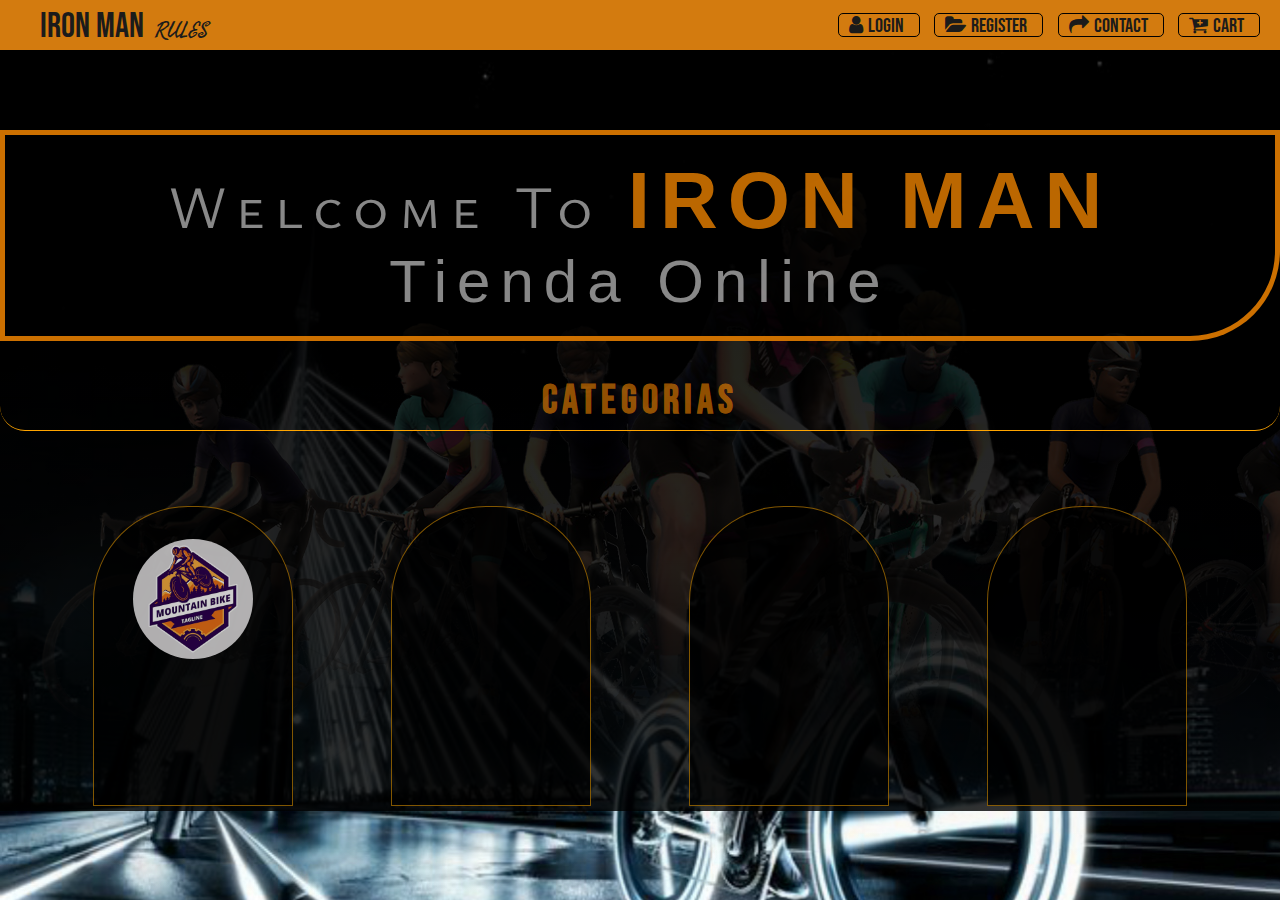
==== proyecto/home.html @ fcaba1b1 "add proyecto v1" ====
<!DOCTYPE html>
<html lang="en">

<head>
    <meta charset="UTF-8">
    <meta name="viewport" content="width=device-width, initial-scale=1.0">
    <title>Layout index.php</title>

    <!-- estilo propio de la pagina -->
    <link rel="stylesheet" href="css/estilo.css">

    <!-- iconos -->
    <link rel="stylesheet" href="https://cdnjs.cloudflare.com/ajax/libs/font-awesome/4.7.0/css/font-awesome.min.css">


    <!-- tipos de letra de google fonts -->
    <link rel="preconnect" href="https://fonts.googleapis.com">
    <link rel="preconnect" href="https://fonts.gstatic.com" crossorigin>
    <link href="https://fonts.googleapis.com/css2?family=Ysabeau+SC:wght@500&display=swap" rel="stylesheet">
    <link href="https://fonts.googleapis.com/css2?family=Fasthand&display=swap" rel="stylesheet">
    <link href="https://fonts.googleapis.com/css2?family=Bebas+Neue&family=Fasthand&display=swap" rel="stylesheet">
</head>

<body>
    <header>
        <div class="logo">
            <a href="home.html">iron man</a> <span class="logo-rules">rules</span>
        </div>
        <ul>

            <li><a href="#"> <i class="fa fa-user"></i>Login</a></li>
            <li><a href="#"><i class="fa fa-folder-open"></i>Register</a></li>
            <li><a href="#"><i class="fa fa-share"></i>Contact</a></li>
            <li><a href="#"><i class="fa fa-cart-plus"></i>Cart</a></li>

        </ul>
    </header>

    <main>

        <section class="contenedor">
            <div class="welcome">
                welcome to <span class="iron-man">iron man</span><p>tienda online</p> 
            </div>
        </section>
        <section class="titulo">
            <h1>categorias</h1>
        </section>
        <section class="contenedor">
            <div class="tarjeta">
                <img src="img/logo.avif" alt="imagen" class="tarjeta-imagen">
            </div>
            <div class="tarjeta"></div>
            <div class="tarjeta"></div>
            <div class="tarjeta"></div>
        </section>

    </main>

</body>

</html>
---- proyecto/css/estilo.css ----
:root {
    --principalColor: rgba(255, 140, 0, 0.589);
}

* {
    padding: 0;
    margin: 0;
    box-sizing: border-box;
    font-family: Arial, Helvetica, sans-serif;

}

header {
    position: fixed;
    top: 0;
    width: 100%;
    z-index: 1000;
    /* height: 100px; */
    background-color: rgb(211, 123, 15);
}

header ul {
    padding: 10px;
    text-align: right;
}

header li {
    list-style-type: none;
    display: inline;
    font-size: 20px;
    margin-right: 10px;
    padding-right: 10px;
    border: 1px solid black;
    border-radius: 5px;
}

header a {
    font-family: 'Bebas Neue', sans-serif;
    color: rgb(27, 27, 27);
    text-decoration: none;
    transition-property: color;
    transition-duration: 0.2s;
    transition-timing-function: linear;
    padding: 5px;
}

header a:hover {
    color: brown;
}

i {
    padding: 5px;
}

.logo {
    position: absolute;
    font-family: 'Bebas Neue', sans-serif;
    text-transform: uppercase;
    font-size: 35px;
    left: 30px;
    color: rgb(27, 27, 27);
    padding: 5px;
}

.logo-rules {
    font-family: 'Fasthand', cursive;
    font-size: 22px;

}

body {
    background: linear-gradient(rgba(0, 0, 0, 0.2), rgba(0, 0, 0, 0)), url('../img/home.jpg');
    background-size: cover;
    background-repeat: no-repeat;
    background-attachment: fixed;
    z-index: 100;
}

main {
    background: linear-gradient(rgba(0, 0, 0, 0.9), rgba(0, 0, 0, 0.8)), url('../img/logo-header.png');
    z-index: 10;
    animation: fadeIn 1s forwards;

}

.contenedor {
    display: flex;
    width: 100%;
    /* height: 500px; */
    /* max-height: 100px; */
    overflow: hidden;
    overflow-y: scroll;
    flex-direction: row;
    margin-top: 100px;
    justify-content: space-evenly;

    flex-wrap: wrap;
    z-index: 10;
}

.titulo {
    position: relative;
    top: 30px;
    border-bottom: 1px solid orange;
    height: 50px;
    border-radius: 25px;
    height: 60px;
    display: flex;
    justify-content: center;
    align-items: center;
}

.titulo h1 {
    color: var(--principalColor);
    font-family: 'Bebas Neue', sans-serif;
    font-size: 40px;
    text-transform: uppercase;
letter-spacing: 5px;


}

.welcome {
    width: 100vw;
    color: rgba(255, 255, 255, 0.534);
    text-transform: capitalize;
    font-family: 'Ysabeau SC', sans-serif;
    padding: 20px;
    border: 5px solid rgba(255, 140, 0, 0.8);
    border-bottom-right-radius: 90px;
    margin-top: 30px;
    font-size: 60px;
    letter-spacing: 10px;
    text-align: center;
    animation: fadeIn 1s forwards;
    background-color: rgba(0, 0, 0, 0.7);
}

@keyframes fadeIn {
    from {
        opacity: 0;
    }

    to {
        opacity: 1;
    }
}

.iron-man {
    text-transform: uppercase;
    color: rgba(255, 140, 0, 0.733);
    font-size: 80px;
    font-weight: bolder;

}

.tarjeta {
    animation: fadeIn 1s forwards;

    width: 200px;
    height: 300px;
    border: 1px solid rgba(255, 170, 0, 0.5);
    margin: 5px;
    border-top-left-radius: 95px;
    border-top-right-radius: 95px;
    display: flex;
    justify-content: center;
    background-color: rgba(0, 0, 0, 0.7);

}

.tarjeta-imagen {
    width: 120px;
    height: 120px;
    object-fit: cover;
    border-radius: 60px;
    margin-top: 32px;
    opacity: 0.8;

}
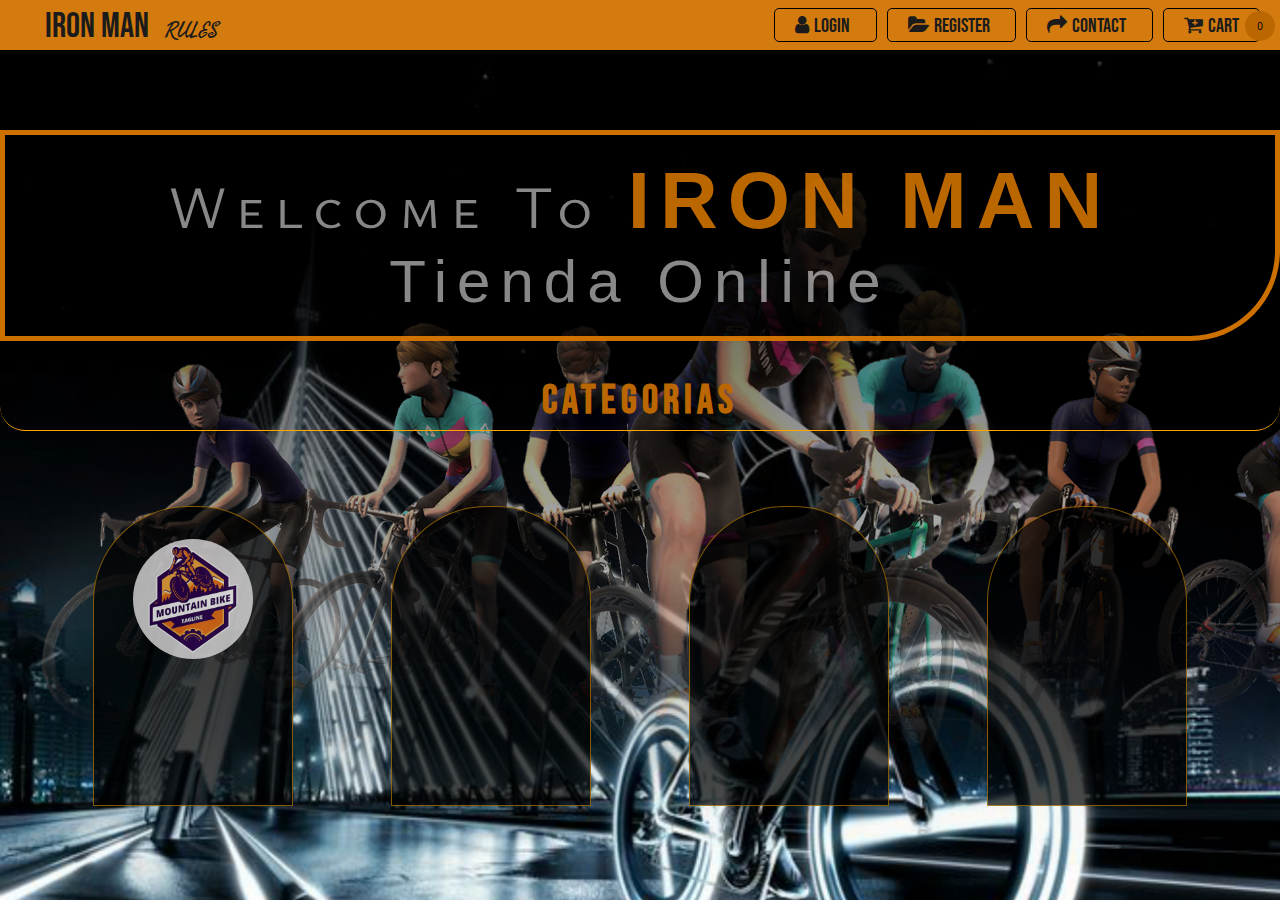
==== commit 1ab0cc5c: "add Cart v1" ====
--- a/proyecto/home.html
+++ b/proyecto/home.html
@@ -1,62 +1,134 @@
 <!DOCTYPE html>
 <html lang="en">
-
-<head>
-    <meta charset="UTF-8">
-    <meta name="viewport" content="width=device-width, initial-scale=1.0">
+  <head>
+    <meta charset="UTF-8" />
+    <meta name="viewport" content="width=device-width, initial-scale=1.0" />
     <title>Layout index.php</title>
 
     <!-- estilo propio de la pagina -->
-    <link rel="stylesheet" href="css/estilo.css">
+    <link rel="stylesheet" href="css/estilo.css" />
 
     <!-- iconos -->
-    <link rel="stylesheet" href="https://cdnjs.cloudflare.com/ajax/libs/font-awesome/4.7.0/css/font-awesome.min.css">
-
+    <link
+      rel="stylesheet"
+      href="https://cdnjs.cloudflare.com/ajax/libs/font-awesome/4.7.0/css/font-awesome.min.css"
+    />
 
     <!-- tipos de letra de google fonts -->
-    <link rel="preconnect" href="https://fonts.googleapis.com">
-    <link rel="preconnect" href="https://fonts.gstatic.com" crossorigin>
-    <link href="https://fonts.googleapis.com/css2?family=Ysabeau+SC:wght@500&display=swap" rel="stylesheet">
-    <link href="https://fonts.googleapis.com/css2?family=Fasthand&display=swap" rel="stylesheet">
-    <link href="https://fonts.googleapis.com/css2?family=Bebas+Neue&family=Fasthand&display=swap" rel="stylesheet">
-</head>
+    <link rel="preconnect" href="https://fonts.googleapis.com" />
+    <link rel="preconnect" href="https://fonts.gstatic.com" crossorigin />
+    <link
+      href="https://fonts.googleapis.com/css2?family=Ysabeau+SC:wght@500&display=swap"
+      rel="stylesheet"
+    />
+    <link
+      href="https://fonts.googleapis.com/css2?family=Fasthand&display=swap"
+      rel="stylesheet"
+    />
+    <link
+      href="https://fonts.googleapis.com/css2?family=Bebas+Neue&family=Fasthand&display=swap"
+      rel="stylesheet"
+    />
 
-<body>
+    <!-- Javascript -->
+    <script src="js/script.js" defer></script>
+  </head>
+
+  <body>
     <header>
-        <div class="logo">
-            <a href="home.html">iron man</a> <span class="logo-rules">rules</span>
-        </div>
-        <ul>
-
-            <li><a href="#"> <i class="fa fa-user"></i>Login</a></li>
-            <li><a href="#"><i class="fa fa-folder-open"></i>Register</a></li>
-            <li><a href="#"><i class="fa fa-share"></i>Contact</a></li>
-            <li><a href="#"><i class="fa fa-cart-plus"></i>Cart</a></li>
-
-        </ul>
+      <div class="logo">
+        <a href="home.html">iron man</a> <span class="logo-rules">rules</span>
+      </div>
+      <ul>
+        <li>
+          <a href="#"> <i class="fa fa-user"></i>Login</a>
+        </li>
+        <li>
+          <a href="#"><i class="fa fa-folder-open"></i>Register</a>
+        </li>
+        <li>
+          <a href="#"><i class="fa fa-share"></i>Contact</a>
+        </li>
+        <li>
+          <a class="btn-cart"><i class="fa fa-cart-plus"></i>Cart</a>
+          <div class="cart-count">0</div>
+        </li>
+      </ul>
     </header>
 
     <main>
+      <section class="contenedor">
+        <div class="welcome">
+          welcome to <span class="iron-man">iron man</span>
+          <p>tienda online</p>
+        </div>
+      </section>
+      <div class="titulo">
+        <h1>categorias</h1>
+      </div>
 
-        <section class="contenedor">
-            <div class="welcome">
-                welcome to <span class="iron-man">iron man</span><p>tienda online</p> 
+      <!-- Seccion para el carro de compras -->
+      <section class="cart">
+        <div class="cart-title">Cart Items</div>
+        <div class="cart-content">
+          <!-- Item -->
+          <div class="cart-box">
+            <img class="cart-img" src="img/logo.avif" alt="" srcset="" />
+            <div class="cart-detail-box">
+              <div class="cart-item-title">Item 1</div>
+              <div class="cart-price-box">
+                <div class="cart-price">$125</div>
+                <div class="cart-amt">$125</div>
+              </div>
+              <input
+                type="number"
+                name=""
+                value="1"
+                class="cart-quantity"
+                id=""
+              />
             </div>
-        </section>
-        <section class="titulo">
-            <h1>categorias</h1>
-        </section>
-        <section class="contenedor">
-            <div class="tarjeta">
-                <img src="img/logo.avif" alt="imagen" class="tarjeta-imagen">
+            <i class="fa fa-trash cart-remove"></i>
+          </div>
+          <!-- Item -->
+          <div class="cart-box">
+            <img class="cart-img" src="img/logo.avif" alt="" srcset="" />
+            <div class="cart-detail-box">
+              <div class="cart-item-title">Item 2</div>
+              <div class="cart-price-box">
+                <div class="cart-price">$125</div>
+                <div class="cart-amt">$125</div>
+              </div>
+              <input
+                type="number"
+                name=""
+                value="1"
+                class="cart-quantity"
+                id=""
+              />
             </div>
-            <div class="tarjeta"></div>
-            <div class="tarjeta"></div>
-            <div class="tarjeta"></div>
-        </section>
+            <i class="fa fa-trash cart-remove"></i>
+          </div>
+          <!-- Totales -->
+          <div class="total">
+            <div class="total-title">Total</div>
+            <div class="total-price">$456</div>
+          </div>
+          <button class="btn-buy">Place Order</button>
+          <i class="fa fa-close" id="cart-close"></i>
+        </div>
+      </section>
+      <!-- End Cart -->
 
+      <!-- Seccion para tarjetas de categorias -->
+      <section class="contenedor">
+        <div class="tarjeta">
+          <img src="img/logo.avif" alt="imagen" class="tarjeta-imagen" />
+        </div>
+        <div class="tarjeta"></div>
+        <div class="tarjeta"></div>
+        <div class="tarjeta"></div>
+      </section>
     </main>
-
-</body>
-
-</html>+  </body>
+</html>
--- a/proyecto/css/estilo.css
+++ b/proyecto/css/estilo.css
@@ -1,180 +1,313 @@
 :root {
-    --principalColor: rgba(255, 140, 0, 0.589);
+  --principalColor: rgba(255, 140, 0, 0.589);
+  --principalColorFuentes: rgb(186, 103, 1);
 }
 
 * {
-    padding: 0;
-    margin: 0;
-    box-sizing: border-box;
-    font-family: Arial, Helvetica, sans-serif;
-
+  padding: 0;
+  margin: 0;
+  box-sizing: border-box;
+  font-family: Arial, Helvetica, sans-serif;
+}
+body {
+  background: linear-gradient(rgba(0, 0, 0, 0.2), rgba(0, 0, 0, 0)),
+    url("../img/home.jpg");
+  background-size: cover;
+  background-repeat: no-repeat;
+  background-attachment: fixed;
+  z-index: 100;
 }
 
 header {
-    position: fixed;
-    top: 0;
-    width: 100%;
-    z-index: 1000;
-    /* height: 100px; */
-    background-color: rgb(211, 123, 15);
+  position: fixed;
+  top: 0;
+  width: 100%;
+  z-index: 1000;
+  /* height: 100px; */
+  background-color: rgb(211, 123, 15);
 }
 
 header ul {
-    padding: 10px;
-    text-align: right;
+  padding: 10px;
+  text-align: right;
 }
 
 header li {
-    list-style-type: none;
-    display: inline;
-    font-size: 20px;
-    margin-right: 10px;
-    padding-right: 10px;
-    border: 1px solid black;
-    border-radius: 5px;
+  list-style-type: none;
+  display: inline;
+  font-size: 20px;
+  margin-right: 10px;
+  padding: 5px;
+  padding-right: 10px;
+  border: 1px solid black;
+  border-radius: 5px;
 }
 
 header a {
-    font-family: 'Bebas Neue', sans-serif;
-    color: rgb(27, 27, 27);
-    text-decoration: none;
-    transition-property: color;
-    transition-duration: 0.2s;
-    transition-timing-function: linear;
-    padding: 5px;
+  font-family: "Bebas Neue", sans-serif;
+  color: rgb(27, 27, 27);
+  text-decoration: none;
+  transition-property: color;
+  transition-duration: 0.2s;
+  transition-timing-function: linear;
+  padding: 10px;
+  cursor: pointer;
 }
 
 header a:hover {
-    color: brown;
+  color: brown;
 }
 
 i {
-    padding: 5px;
+  padding: 5px;
+}
+
+.btn-cart {
 }
 
 .logo {
-    position: absolute;
-    font-family: 'Bebas Neue', sans-serif;
-    text-transform: uppercase;
-    font-size: 35px;
-    left: 30px;
-    color: rgb(27, 27, 27);
-    padding: 5px;
+  position: absolute;
+  font-family: "Bebas Neue", sans-serif;
+  text-transform: uppercase;
+  font-size: 35px;
+  left: 30px;
+  color: rgb(27, 27, 27);
+  padding: 5px;
 }
 
 .logo-rules {
-    font-family: 'Fasthand', cursive;
-    font-size: 22px;
-
-}
-
-body {
-    background: linear-gradient(rgba(0, 0, 0, 0.2), rgba(0, 0, 0, 0)), url('../img/home.jpg');
-    background-size: cover;
-    background-repeat: no-repeat;
-    background-attachment: fixed;
-    z-index: 100;
+  font-family: "Fasthand", cursive;
+  font-size: 22px;
 }
 
 main {
-    background: linear-gradient(rgba(0, 0, 0, 0.9), rgba(0, 0, 0, 0.8)), url('../img/logo-header.png');
-    z-index: 10;
-    animation: fadeIn 1s forwards;
-
+  background: linear-gradient(rgba(0, 0, 0, 0.8), rgba(0, 0, 0, 0)),
+    url("../img/logo-header.png");
+  z-index: 10;
+  animation: fadeIn 1s forwards;
 }
 
 .contenedor {
-    display: flex;
-    width: 100%;
-    /* height: 500px; */
-    /* max-height: 100px; */
-    overflow: hidden;
-    overflow-y: scroll;
-    flex-direction: row;
-    margin-top: 100px;
-    justify-content: space-evenly;
-
-    flex-wrap: wrap;
-    z-index: 10;
+  display: flex;
+  width: 100%;
+  /* height: 100vh; */
+  /* max-height: 100px; */
+  overflow: hidden;
+  overflow-y: scroll;
+  flex-direction: row;
+  margin-top: 100px;
+  justify-content: space-evenly;
+
+  flex-wrap: wrap;
+  z-index: 10;
 }
 
 .titulo {
-    position: relative;
-    top: 30px;
-    border-bottom: 1px solid orange;
-    height: 50px;
-    border-radius: 25px;
-    height: 60px;
-    display: flex;
-    justify-content: center;
-    align-items: center;
+  position: relative;
+  top: 30px;
+  border-bottom: 1px solid orange;
+  height: 50px;
+  border-radius: 25px;
+  height: 60px;
+  display: flex;
+  justify-content: center;
+  align-items: center;
 }
 
 .titulo h1 {
-    color: var(--principalColor);
-    font-family: 'Bebas Neue', sans-serif;
-    font-size: 40px;
-    text-transform: uppercase;
-letter-spacing: 5px;
-
-
+  color: var(--principalColorFuentes);
+  font-family: "Bebas Neue", sans-serif;
+  font-size: 40px;
+  text-transform: uppercase;
+  letter-spacing: 5px;
 }
 
 .welcome {
-    width: 100vw;
-    color: rgba(255, 255, 255, 0.534);
-    text-transform: capitalize;
-    font-family: 'Ysabeau SC', sans-serif;
-    padding: 20px;
-    border: 5px solid rgba(255, 140, 0, 0.8);
-    border-bottom-right-radius: 90px;
-    margin-top: 30px;
-    font-size: 60px;
-    letter-spacing: 10px;
-    text-align: center;
-    animation: fadeIn 1s forwards;
-    background-color: rgba(0, 0, 0, 0.7);
+  width: 100vw;
+  color: rgba(255, 255, 255, 0.534);
+  text-transform: capitalize;
+  font-family: "Ysabeau SC", sans-serif;
+  padding: 20px;
+  border: 5px solid rgba(255, 140, 0, 0.8);
+  border-bottom-right-radius: 90px;
+  margin-top: 30px;
+  font-size: 60px;
+  letter-spacing: 10px;
+  text-align: center;
+  animation: fadeIn 1s forwards;
+  background-color: rgba(0, 0, 0, 0.7);
 }
 
 @keyframes fadeIn {
-    from {
-        opacity: 0;
-    }
-
-    to {
-        opacity: 1;
-    }
+  from {
+    opacity: 0;
+  }
+
+  to {
+    opacity: 1;
+  }
 }
 
 .iron-man {
-    text-transform: uppercase;
-    color: rgba(255, 140, 0, 0.733);
-    font-size: 80px;
-    font-weight: bolder;
-
+  text-transform: uppercase;
+  color: rgba(255, 140, 0, 0.733);
+  font-size: 80px;
+  font-weight: bolder;
 }
 
 .tarjeta {
-    animation: fadeIn 1s forwards;
-
-    width: 200px;
-    height: 300px;
-    border: 1px solid rgba(255, 170, 0, 0.5);
-    margin: 5px;
-    border-top-left-radius: 95px;
-    border-top-right-radius: 95px;
-    display: flex;
-    justify-content: center;
-    background-color: rgba(0, 0, 0, 0.7);
-
+  animation: fadeIn 1s forwards;
+
+  width: 200px;
+  height: 300px;
+  border: 1px solid rgba(255, 170, 0, 0.5);
+  margin: 5px;
+  border-top-left-radius: 95px;
+  border-top-right-radius: 95px;
+  display: flex;
+  justify-content: center;
+  background-color: rgba(0, 0, 0, 0.7);
 }
 
 .tarjeta-imagen {
-    width: 120px;
-    height: 120px;
-    object-fit: cover;
-    border-radius: 60px;
-    margin-top: 32px;
-    opacity: 0.8;
-
-}+  width: 120px;
+  height: 120px;
+  object-fit: cover;
+  border-radius: 60px;
+  margin-top: 32px;
+  opacity: 0.8;
+}
+
+.cart-count {
+  width: 30px;
+  height: 30px;
+  color: black;
+  background-color: var(--principalColorFuentes);
+  border-radius: 15px;
+  font-size: 10px;
+  display: flex;
+  justify-content: center;
+  align-items: center;
+  position: absolute;
+  right: 5px;
+  top: 11px;
+}
+
+/* Carro de Items */
+.cart {
+  position: fixed;
+  top: 50px;
+  right: -100%; /*Rango de visibilidad: [0,(-100%)] */
+  z-index: 1000;
+  width: 400px;
+  height: 100%;
+  overflow-y: auto;
+  overflow-x: hidden;
+  background-color: rgba(12, 11, 9, 1);
+  box-shadow: 0 1px 4px rgba(40, 37, 37, 0.1);
+  padding: 20px;
+  color: var(--principalColorFuentes);
+  text-transform: uppercase;
+  transition: 0.4s ease;
+}
+.cart-active {
+  right: 0;
+  transition: 0.4s ease;
+}
+.cart-title {
+  font-size: 20px;
+  font-weight: 800;
+  text-align: center;
+  margin-bottom: 10px;
+  padding-bottom: 10px;
+  border-bottom: 1px solid var(--principalColor);
+}
+.cart-box {
+  display: grid;
+  grid-template-columns: 32% 50% 18%;
+  align-items: center;
+  gap: 15px;
+  margin-top: 20px;
+  padding-bottom: 10px;
+  border-bottom: 2px solid var(--principalColor);
+}
+.cart-img {
+  height: 50px;
+  width: 50px;
+  border-radius: 25px;
+}
+.cart-detail-box {
+  display: grid;
+  row-gap: 15px;
+}
+.cart-price-box {
+  display: flex;
+  justify-content: space-between;
+}
+.cart-item-title {
+  font-size: 15px;
+  font-weight: 800;
+}
+.cart-price {
+  font-weight: 800;
+}
+.cart-amt {
+  font-weight: 800;
+}
+.cart-quantity {
+  background-color: var(--principalColor);
+  color: #292929;
+  border: none;
+  outline: none;
+  width: 40px;
+  height: 20px;
+  font-size: 15px;
+  text-align: center;
+}
+.cart-remove {
+  font-size: 25px;
+  cursor: pointer;
+}
+.total {
+  display: flex;
+  justify-content: flex-end;
+  align-items: center;
+  margin-top: 20px;
+}
+.total-title {
+  font-size: 20px;
+  font-weight: 800;
+}
+.total-price {
+  margin-left: 20px;
+  font-weight: 800;
+}
+.cart .btn-buy {
+  padding: 15px;
+  border: none;
+  outline: 0;
+  background: transparent;
+  border: 2px solid var(--principalColor);
+  color: var(--principalColorFuentes);
+  text-transform: uppercase;
+  font-size: 12px;
+  font-weight: 800;
+  cursor: pointer;
+  transition: 0.3s ease-in;
+}
+.cart .btn-buy:hover {
+  color: #292929;
+  background-color: var(--principalColorFuentes);
+}
+#cart-close {
+  position: absolute;
+  top: 15px;
+  right: 20px;
+  font-size: 15px;
+  cursor: pointer;
+  transition: 0.3s ease-in;
+}
+#cart-close:hover {
+  color: darkred;
+}
+/* ------------------ */
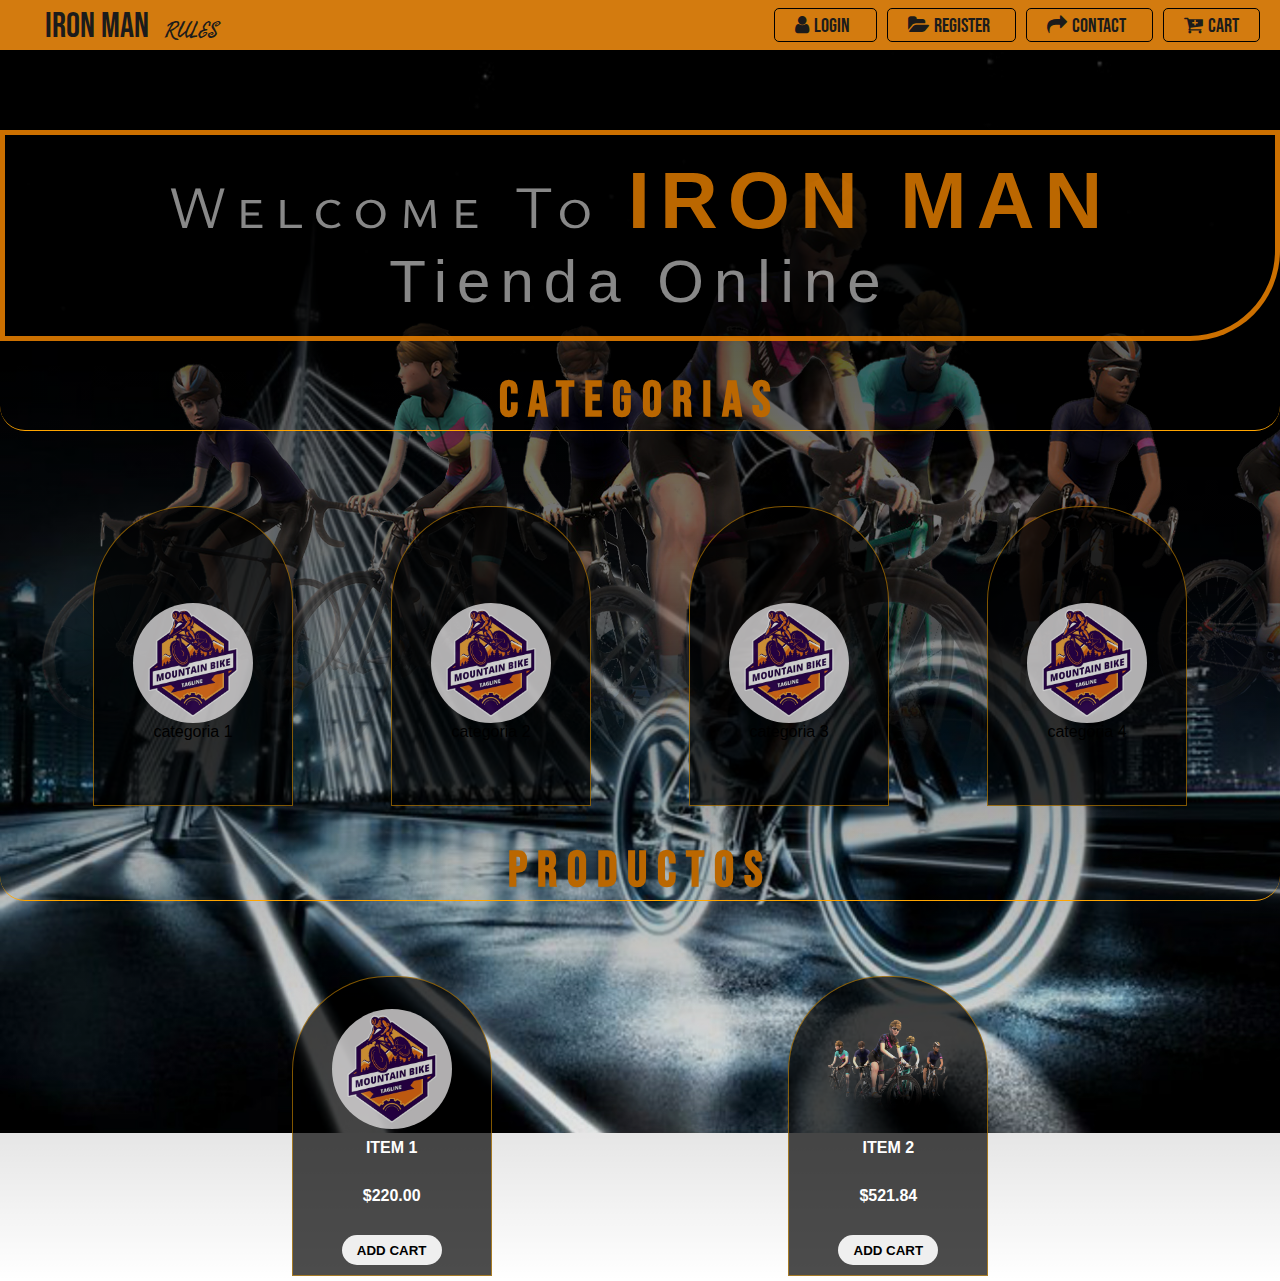
==== commit 62056aba: "add funcionalidad cart" ====
--- a/proyecto/home.html
+++ b/proyecto/home.html
@@ -26,7 +26,7 @@
       rel="stylesheet"
     />
     <link
-      href="https://fonts.googleapis.com/css2?family=Bebas+Neue&family=Fasthand&display=swap"
+      href="https://fonts.googleapis.com/css2?family=Bebas+Neue&family=Fasthand+SC:wght@800&display=swap"
       rel="stylesheet"
     />
 
@@ -66,13 +66,54 @@
       <div class="titulo">
         <h1>categorias</h1>
       </div>
+      <!-- Seccion para tarjetas de categorias -->
+      <section class="contenedor">
+        <div class="tarjeta">
+          <img src="img/logo.avif" alt="imagen" class="tarjeta-imagen" id="" />
+          <div class="item-title">categoria 1</div>
+        </div>
+
+        <div class="tarjeta">
+          <img src="img/logo.avif" alt="imagen" class="tarjeta-imagen" />
+          <div class="item-title">categoria 2</div>
+        </div>
+
+        <div class="tarjeta">
+          <img src="img/logo.avif" alt="imagen" class="tarjeta-imagen" />
+          <div class="item-title">categoria 3</div>
+        </div>
+
+        <div class="tarjeta">
+          <img src="img/logo.avif" alt="imagen" class="tarjeta-imagen" />
+          <div class="item-title">categoria 4</div>
+        </div>
+      </section>
+
+      <div class="titulo">
+        <h1>productos</h1>
+      </div>
+      <!-- Seccion para tarjetas de PRODUCTOS -->
+      <section class="contenedor">
+        <div class="tarjeta">
+          <img src="img/logo.avif" alt="imagen" class="tarjeta-imagen" />
+          <div class="tarjeta-item-title">Item 1</div>
+          <div class="tarjeta-item-price">$220.00</div>
+          <button class="tarjeta-add-cart">add cart</button>
+        </div>
+        <div class="tarjeta">
+          <img src="img/logo-header.png" alt="imagen" class="tarjeta-imagen" />
+          <div class="tarjeta-item-title">Item 2</div>
+          <div class="tarjeta-item-price">$521.84</div>
+          <button class="tarjeta-add-cart">add cart</button>
+        </div>
+      </section>
 
       <!-- Seccion para el carro de compras -->
       <section class="cart">
         <div class="cart-title">Cart Items</div>
         <div class="cart-content">
-          <!-- Item -->
-          <div class="cart-box">
+          <!-- Item 1 -->
+          <!-- <div class="cart-box">
             <img class="cart-img" src="img/logo.avif" alt="" srcset="" />
             <div class="cart-detail-box">
               <div class="cart-item-title">Item 1</div>
@@ -80,55 +121,33 @@
                 <div class="cart-price">$125</div>
                 <div class="cart-amt">$125</div>
               </div>
-              <input
-                type="number"
-                name=""
-                value="1"
-                class="cart-quantity"
-                id=""
-              />
+              <input type="number" name="" value="1" class="cart-quantity" />
             </div>
             <i class="fa fa-trash cart-remove"></i>
-          </div>
-          <!-- Item -->
-          <div class="cart-box">
-            <img class="cart-img" src="img/logo.avif" alt="" srcset="" />
+          </div> -->
+          <!-- Item 2 -->
+          <!-- <div class="cart-box">
+            <img class="cart-img" src="img/logo-header.png" alt="" srcset="" />
             <div class="cart-detail-box">
               <div class="cart-item-title">Item 2</div>
               <div class="cart-price-box">
                 <div class="cart-price">$125</div>
                 <div class="cart-amt">$125</div>
               </div>
-              <input
-                type="number"
-                name=""
-                value="1"
-                class="cart-quantity"
-                id=""
-              />
+              <input type="number" name="" value="1" class="cart-quantity" />
             </div>
             <i class="fa fa-trash cart-remove"></i>
-          </div>
-          <!-- Totales -->
-          <div class="total">
-            <div class="total-title">Total</div>
-            <div class="total-price">$456</div>
-          </div>
-          <button class="btn-buy">Place Order</button>
-          <i class="fa fa-close" id="cart-close"></i>
+          </div> -->
         </div>
+        <!-- Totales -->
+        <div class="total">
+          <div class="total-title">Total</div>
+          <div class="total-price"></div>
+        </div>
+        <button class="btn-buy">Place Order</button>
+        <i class="fa fa-close" id="cart-close"></i>
       </section>
       <!-- End Cart -->
-
-      <!-- Seccion para tarjetas de categorias -->
-      <section class="contenedor">
-        <div class="tarjeta">
-          <img src="img/logo.avif" alt="imagen" class="tarjeta-imagen" />
-        </div>
-        <div class="tarjeta"></div>
-        <div class="tarjeta"></div>
-        <div class="tarjeta"></div>
-      </section>
     </main>
   </body>
 </html>
--- a/proyecto/css/estilo.css
+++ b/proyecto/css/estilo.css
@@ -82,9 +82,9 @@
 
 main {
   background: linear-gradient(rgba(0, 0, 0, 0.8), rgba(0, 0, 0, 0)),
-    url("../img/logo-header.png");
+    url("../img/logo-header.png") no-repeat;
   z-index: 10;
-  animation: fadeIn 1s forwards;
+  /* animation: fadeIn 1s forwards; */
 }
 
 .contenedor {
@@ -97,7 +97,6 @@
   flex-direction: row;
   margin-top: 100px;
   justify-content: space-evenly;
-
   flex-wrap: wrap;
   z-index: 10;
 }
@@ -117,9 +116,10 @@
 .titulo h1 {
   color: var(--principalColorFuentes);
   font-family: "Bebas Neue", sans-serif;
-  font-size: 40px;
-  text-transform: uppercase;
-  letter-spacing: 5px;
+  font-size: 50px;
+  text-transform: uppercase;
+  letter-spacing: 10px;
+  font-weight: 800;
 }
 
 .welcome {
@@ -165,10 +165,11 @@
   border-top-left-radius: 95px;
   border-top-right-radius: 95px;
   display: flex;
+  flex-direction: column;
   justify-content: center;
+  align-items: center;
   background-color: rgba(0, 0, 0, 0.7);
 }
-
 .tarjeta-imagen {
   width: 120px;
   height: 120px;
@@ -177,7 +178,38 @@
   margin-top: 32px;
   opacity: 0.8;
 }
-
+.tarjeta-item-title {
+  color: white;
+  text-transform: uppercase;
+  padding: 10px;
+  margin-bottom: 10px;
+  font-weight: 800;
+}
+.tarjeta-item-price {
+  color: white;
+  text-transform: uppercase;
+  padding: 10px;
+  margin-bottom: 10px;
+  font-weight: 800;
+}
+.tarjeta-add-cart {
+  padding: 5px;
+  margin: 5px;
+  border: 0;
+  width: 100px;
+  height: 30px;
+  border-radius: 15px;
+  font-weight: 800;
+  text-transform: uppercase;
+  transition: 0.4s ease;
+  cursor: pointer;
+  margin: 10px;
+}
+.tarjeta-add-cart:hover {
+  color: beige;
+  background-color: dodgerblue;
+  transform: scale(1.1);
+}
 .cart-count {
   width: 30px;
   height: 30px;
